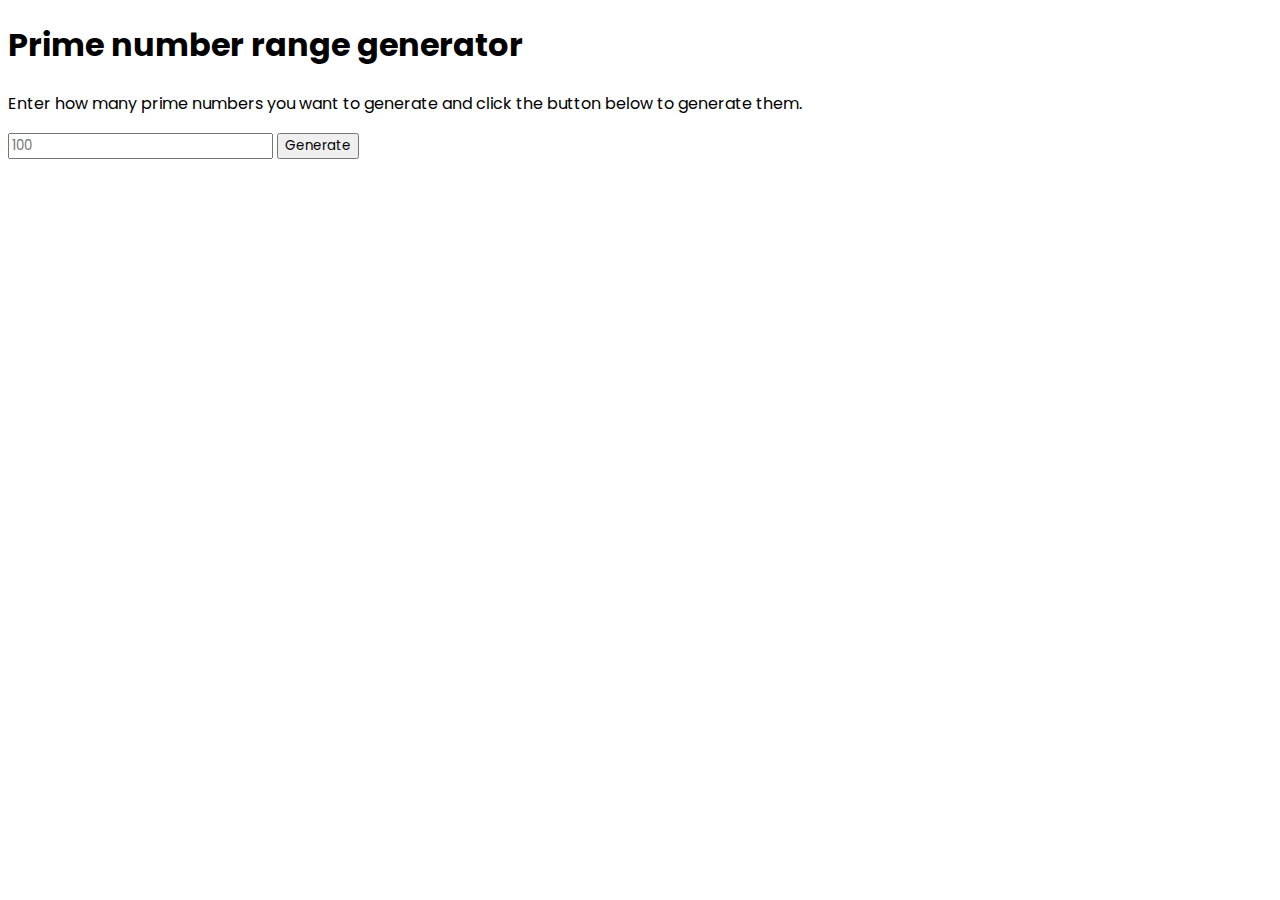
==== primeRangeWebsite/index.html @ b3b3e5c1 "Accounting for generated prime numbers" ====
<!DOCTYPE html>
<html lang="en-US">
    <head>
        <meta charset="UTF-8">
        <meta name="viewport" content="width=device-width, initial-scale=1">
        <link rel="stylesheet" href="./css/style.css">
        <title>Prime range</title>
    </head>
    <body></body>
        <h1>
            Prime number range generator
        </h1>
        <p>Enter how many prime numbers you want to generate and click the button below to generate them.</p>
        <input type="text" id="count" placeholder="100" maxlength=6>
        <button onclick="primeRange()">Generate</button>
        <div id="printPrimeRange"></div>
        <script src="./js/generator.js"></script>
    </body>
</html>
---- primeRangeWebsite/css/style.css ----
@import url("fonts.css");

* {
    font-family: "Poppins";
    font-weight: normal;
    font-style: normal;
}

h1 {
    font-weight: bold;
}
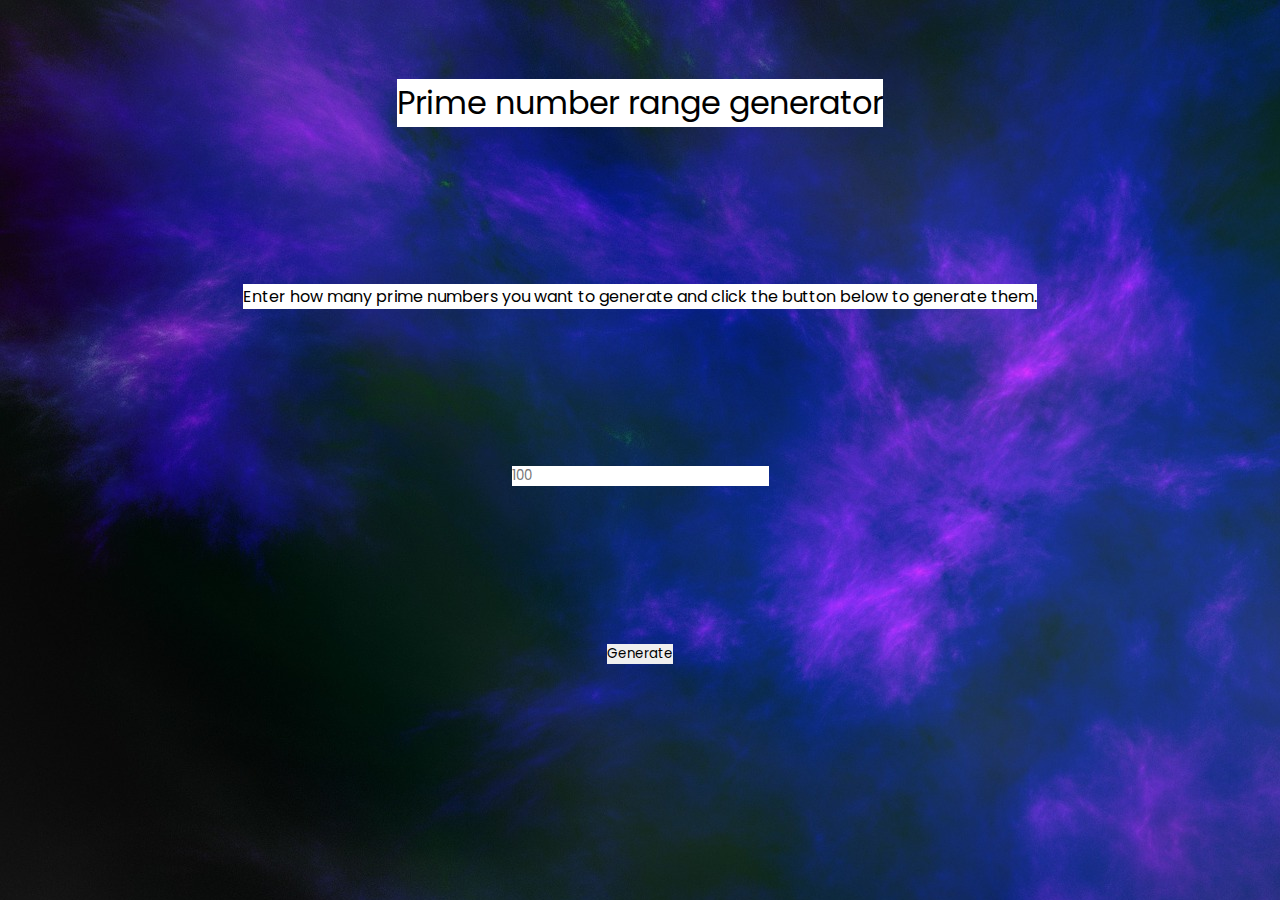
==== commit f2ca1b11: "Working in CSS" ====
--- a/primeRangeWebsite/index.html
+++ b/primeRangeWebsite/index.html
@@ -1,19 +1,22 @@
 <!DOCTYPE html>
 <html lang="en-US">
-    <head>
-        <meta charset="UTF-8">
-        <meta name="viewport" content="width=device-width, initial-scale=1">
-        <link rel="stylesheet" href="./css/style.css">
-        <title>Prime range</title>
-    </head>
-    <body></body>
-        <h1>
-            Prime number range generator
-        </h1>
-        <p>Enter how many prime numbers you want to generate and click the button below to generate them.</p>
-        <input type="text" id="count" placeholder="100" maxlength=6>
-        <button onclick="primeRange()">Generate</button>
-        <div id="printPrimeRange"></div>
-        <script src="./js/generator.js"></script>
-    </body>
-</html>
+
+<head>
+    <meta charset="UTF-8">
+    <meta name="viewport" content="width=device-width, initial-scale=1">
+    <link rel="stylesheet" href="./css/style.css">
+    <title>Prime range</title>
+</head>
+
+<body>
+    <h1>Prime number range generator</h1>
+    <p>
+        Enter how many prime numbers you want to generate and click the button below to generate them.
+    </p>
+    <input type="text" id="count" placeholder="100" maxlength=6>
+    <button onclick="primeRange()">Generate</button>
+    <div id="printPrimeRange"></div>
+    <script src="./js/generator.js"></script>
+</body>
+
+</html>--- a/primeRangeWebsite/css/style.css
+++ b/primeRangeWebsite/css/style.css
@@ -4,8 +4,29 @@
     font-family: "Poppins";
     font-weight: normal;
     font-style: normal;
+    border: 0;
+    padding: 0;
+    margin: 0;
+}
+
+body {
+    display: flex;
+    flex-direction: column;
+    align-items: center;
+    justify-content: space-around;
+    height: 100vh;
+    width: 100vw;
+    background-image: url("../images/background.jpg");
 }
 
 h1 {
-    font-weight: bold;
+    background-color: white;
+}
+
+p {
+    background-color: white;
+}
+
+#printPrimeRange {
+    background-color: white;
 }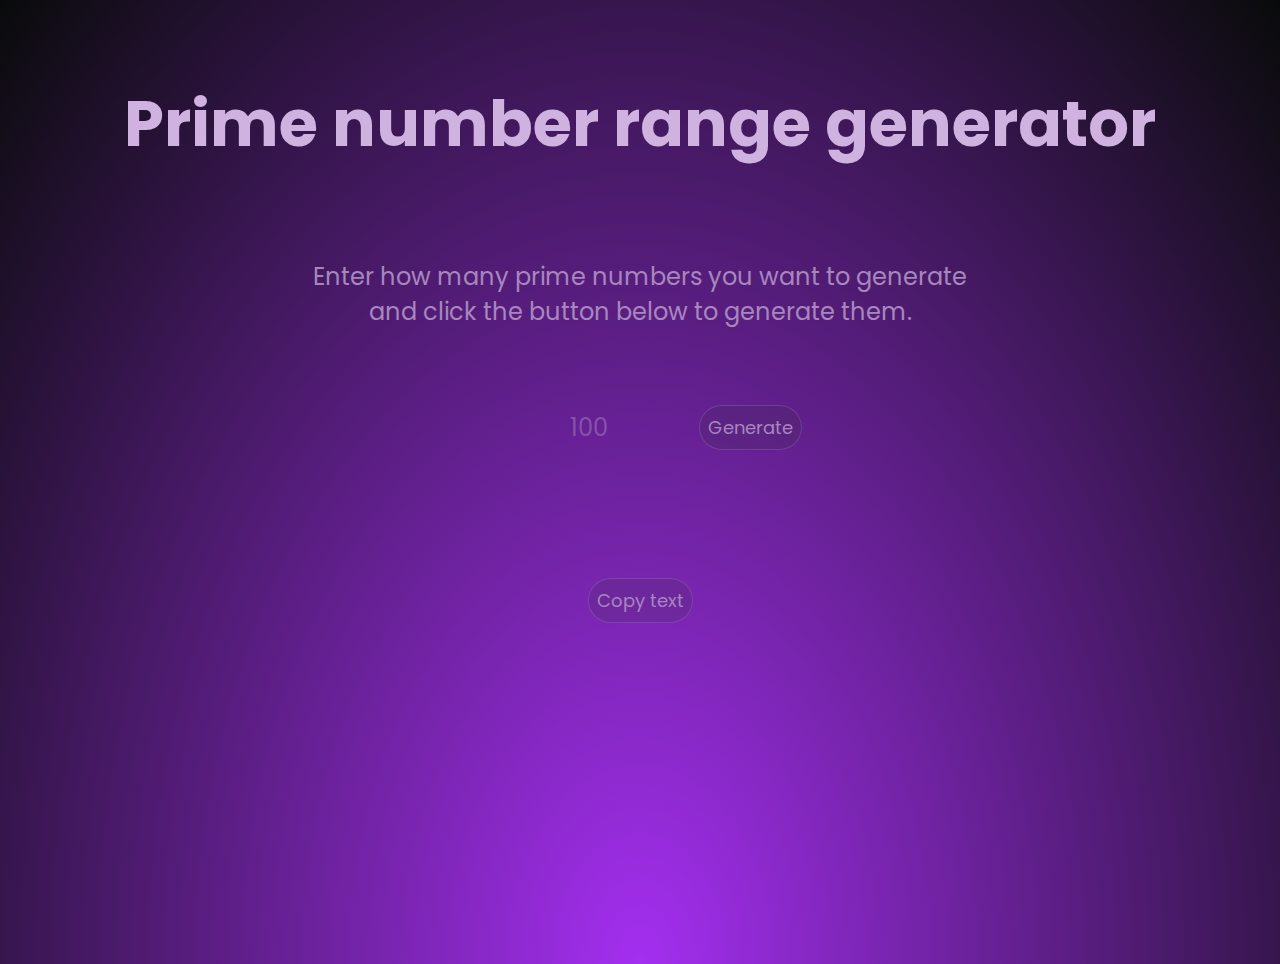
==== commit c3926591: "Changed website style, and added copy text button" ====
--- a/primeRangeWebsite/index.html
+++ b/primeRangeWebsite/index.html
@@ -1,22 +1,26 @@
 <!DOCTYPE html>
 <html lang="en-US">
+  <head>
+    <meta charset="UTF-8" />
+    <meta name="viewport" content="width=device-width, initial-scale=1" />
+    <link rel="stylesheet" href="./css/style.css" />
+    <title>Prime range</title>
+    <link rel="icon" type="image/x-icon" href="images/favicon.ico" />
+  </head>
 
-<head>
-    <meta charset="UTF-8">
-    <meta name="viewport" content="width=device-width, initial-scale=1">
-    <link rel="stylesheet" href="./css/style.css">
-    <title>Prime range</title>
-</head>
-
-<body>
+  <body>
     <h1>Prime number range generator</h1>
     <p>
-        Enter how many prime numbers you want to generate and click the button below to generate them.
+      Enter how many prime numbers you want to generate <br />
+      and click the button below to generate them.
     </p>
-    <input type="text" id="count" placeholder="100" maxlength=6>
-    <button onclick="primeRange()">Generate</button>
-    <div id="printPrimeRange"></div>
-    <script src="./js/generator.js"></script>
-</body>
-
-</html>+    <div class="userInput" id="userInput">
+      <input type="text" id="count" placeholder="100" maxlength="6" />
+      <button onclick="primeRange()">Generate</button>
+    </div>
+    <div class="printPrimeRange" id="printPrimeRange"></div>
+    <button onclick="copyText()">Copy text</button>
+    <div class="msgCopy" id="msgCopy"></div>
+    <script src="./js/script.js"></script>
+  </body>
+</html>
--- a/primeRangeWebsite/css/style.css
+++ b/primeRangeWebsite/css/style.css
@@ -1,32 +1,96 @@
 @import url("fonts.css");
 
 * {
-    font-family: "Poppins";
-    font-weight: normal;
-    font-style: normal;
-    border: 0;
-    padding: 0;
-    margin: 0;
+  font-family: "Poppins";
+  font-weight: normal;
+  font-style: normal;
+  border: 0;
+  padding: 0;
+  margin: 0;
 }
 
 body {
-    display: flex;
-    flex-direction: column;
-    align-items: center;
-    justify-content: space-around;
-    height: 100vh;
-    width: 100vw;
-    background-image: url("../images/background.jpg");
+  margin-top: 64px;
+  display: flex;
+  flex-direction: column;
+  align-items: center;
+  height: 100vh;
+  width: 100vw;
+  background: radial-gradient(ellipse at bottom, #a42ff0, #090b0a);
 }
 
 h1 {
-    background-color: white;
+  padding: 12px 24px;
+  font-size: 64px;
+  font-weight: bold;
+  text-align: center;
+  color: #cfb2e0;
 }
 
 p {
-    background-color: white;
+  padding: 12px 24px;
+  margin-top: 64px;
+  margin-bottom: 64px;
+  font-size: 24px;
+  text-align: center;
+  color: #a886be;
 }
 
-#printPrimeRange {
-    background-color: white;
-}+.userInput {
+  display: flex;
+  flex-direction: row;
+  justify-content: center;
+}
+
+input {
+  margin: 0 32px;
+  width: 25%;
+  background-color: transparent;
+  border-radius: 24px;
+  color: #a886be;
+  font-size: 24px;
+  text-align: center;
+  transition: 0.24s;
+}
+
+input::placeholder {
+  color: #a886be80;
+}
+
+input:hover {
+  background-color: #090b0a4d;
+  border-color: #090b0a;
+}
+
+button {
+  padding: 8px;
+  font-size: 18px;
+  background-color: #2a352f28;
+  border: 0.5px solid #a886be4d;
+  border-radius: 24px;
+  color: #a886be;
+  transition: 0.24s;
+}
+
+button:hover {
+  cursor: pointer;
+  font-weight: bold;
+  color: #a32ff0a2;
+  background-color: #090b0a28;
+  border: 2px solid transparent;
+  transform: scale(1.12);
+}
+
+.printPrimeRange {
+  width: 50%;
+  overflow: hidden;
+  text-overflow: ellipsis;
+  display: -webkit-box;
+  -webkit-line-clamp: 18;
+  line-clamp: 18;
+  -webkit-box-orient: vertical;
+  font-size: 18px;
+  color: #a886be;
+  margin: 64px;
+  text-align: center;
+}
